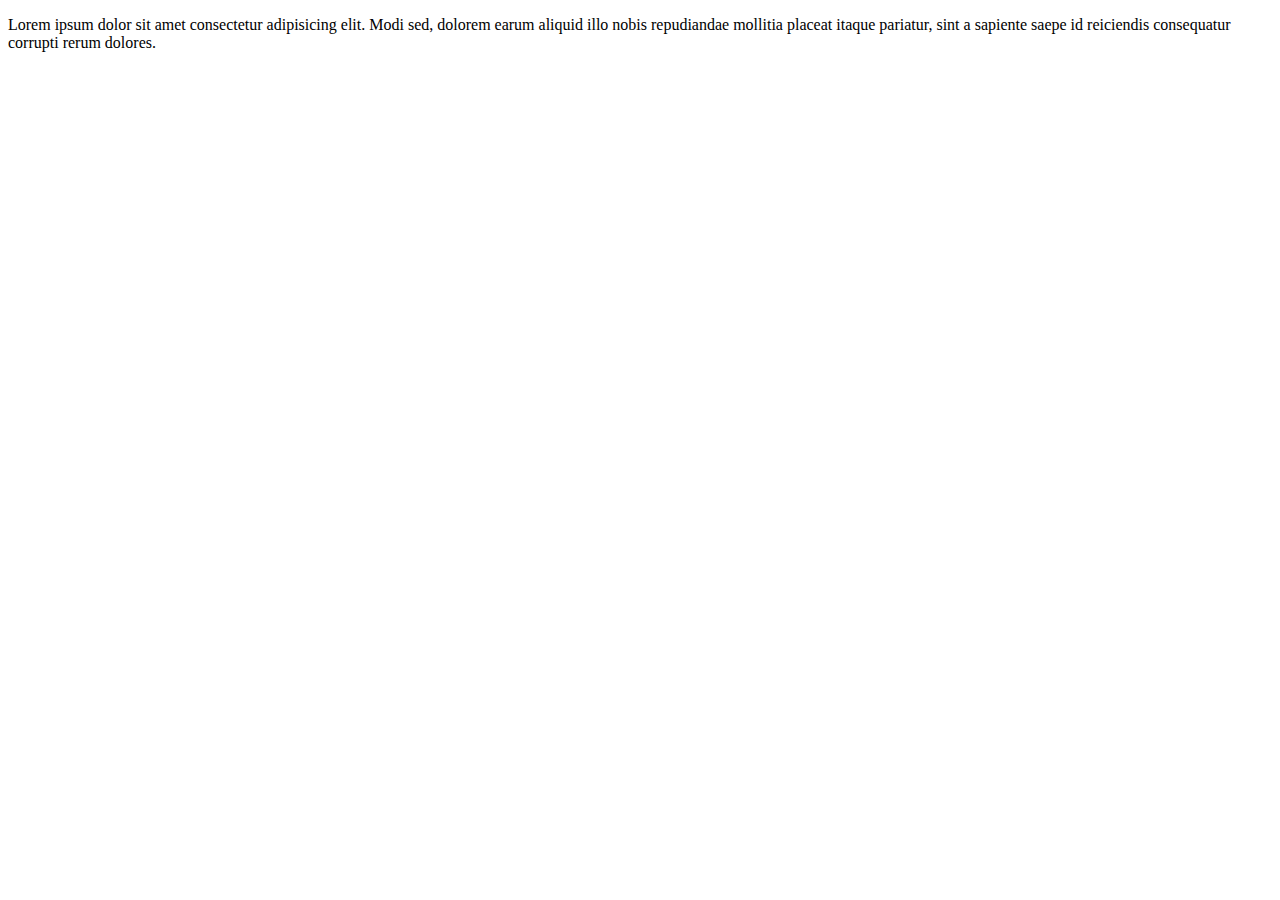
==== assignment-2/index.html @ c4756b0e "first commit" ====
<!DOCTYPE html>
<html lang="en">

<head>
  <meta charset="UTF-8">
  <meta name="viewport" content="width=device-width, initial-scale=1.0">
  <link rel="stylesheet" href="./styles.css">
  <title>Document</title>
</head>

<body>
  <div class="card">
    <p>Lorem ipsum dolor sit amet consectetur adipisicing elit. Modi sed, dolorem earum aliquid illo nobis repudiandae
      mollitia placeat itaque pariatur, sint a sapiente saepe id reiciendis consequatur corrupti rerum dolores.</p>
  </div>
</body>

</html>
---- assignment-2/styles.css ----
@media screen {
  
}
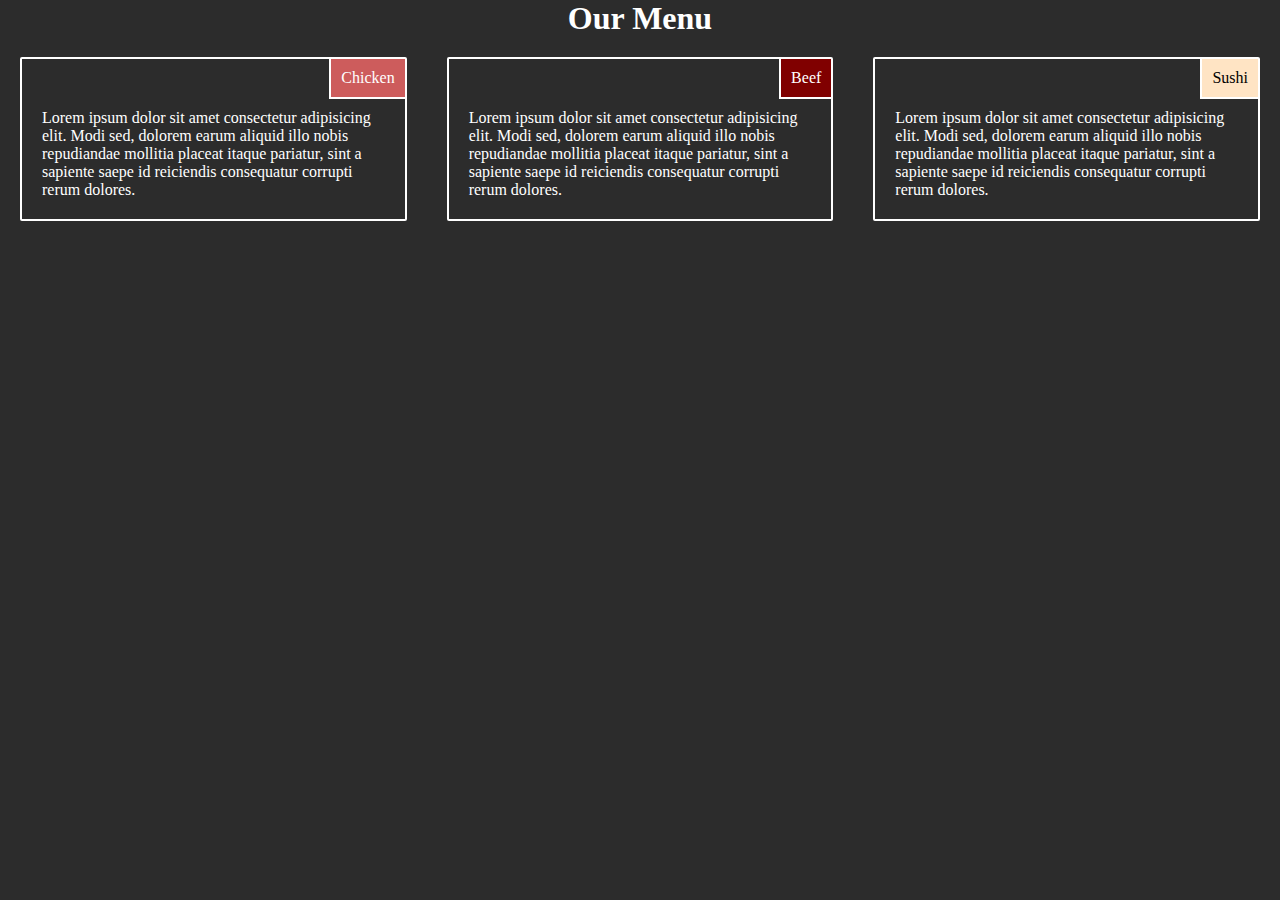
==== commit 0641daa9: "feat" ====
--- a/assignment-2/index.html
+++ b/assignment-2/index.html
@@ -9,10 +9,33 @@
 </head>
 
 <body>
-  <div class="card">
-    <p>Lorem ipsum dolor sit amet consectetur adipisicing elit. Modi sed, dolorem earum aliquid illo nobis repudiandae
-      mollitia placeat itaque pariatur, sint a sapiente saepe id reiciendis consequatur corrupti rerum dolores.</p>
+  <h1 class="text-center">Our Menu</h1>
+  <div class="menu">
+    <div class="card-container col-sm-12 col-md-6 col-lg-4">
+      <div class="card position-relative">
+        <div class="tag position-absolute bg-pink">Chicken</div>
+        <p>Lorem ipsum dolor sit amet consectetur adipisicing elit. Modi sed, dolorem earum aliquid illo nobis repudiandae
+          mollitia placeat itaque pariatur, sint a sapiente saepe id reiciendis consequatur corrupti rerum dolores.</p>
+      </div>
+    </div>
+    <div class="card-container col-sm-12 col-md-6 col-lg-4">
+      <div class="card position-relative">
+        <div class="tag position-absolute bg-maroon">Beef</div>
+        <p>Lorem ipsum dolor sit amet consectetur adipisicing elit. Modi sed, dolorem earum aliquid illo nobis repudiandae
+          mollitia placeat itaque pariatur, sint a sapiente saepe id reiciendis consequatur corrupti rerum dolores.</p>
+      </div>
+    </div>
+    <div class="card-container col-sm-12 col-md-12 col-lg-4">
+      <div class="card position-relative">
+        <div class="tag position-absolute bg-gold">Sushi</div>
+        <p>Lorem ipsum dolor sit amet consectetur adipisicing elit. Modi sed, dolorem earum aliquid illo nobis repudiandae
+          mollitia placeat itaque pariatur, sint a sapiente saepe id reiciendis consequatur corrupti rerum dolores.</p>
+      </div>
+    </div>
   </div>
+  
+  
 </body>
 
-</html>+</html>
+
--- a/assignment-2/styles.css
+++ b/assignment-2/styles.css
@@ -1,3 +1,91 @@
-@media screen {
-  
+* {
+  padding: 0;
+  margin: 0;
+  box-sizing: border-box;
+}
+
+html {
+  background-color: rgb(44, 44, 44);
+  color: white;
+}
+
+.bg-pink {
+  background-color:indianred;
+}
+
+.bg-maroon {
+  background-color:maroon;
+  color: white;
+}
+
+.bg-gold {
+  background-color:bisque;
+  color: black;
+}
+
+
+
+.inline-block {
+  display: inline-block;
+}
+.position-relative {
+  position: relative;
+}
+
+.position-absolute {
+  position: absolute;
+}
+
+.text-center {
+  text-align: center;
+}
+
+.col-sm-12 {
+  width: 100%;
+}
+
+.menu {
+  height: 100%;
+}
+
+.menu::after {
+  content: "";
+  display: block;
+  clear: both;
+}
+
+@media (min-width: 768px) {
+  .col-md-6 {
+    width: 50%;
+  }
+  .col-md-12 {
+    width: 100%;
+  }
+}
+
+@media (min-width: 992px) {
+  .col-lg-4 {
+    width: 33.33333333%;;
+  }
+} 
+
+.card-container {
+    padding: 20px;
+  float: left;
+}
+.card {
+  box-sizing:border-box;
+  border-radius: 2px;
+  border: 2px solid white;
+  padding: 50px 20px 20px;
+  font-size: 16px;
+}
+
+.tag {
+  border-left: white 2px solid;
+  border-bottom: white 2px solid;
+  border-left: white 2px solid;
+  top: 0;
+  right: 0;
+  padding: 10px;
 }